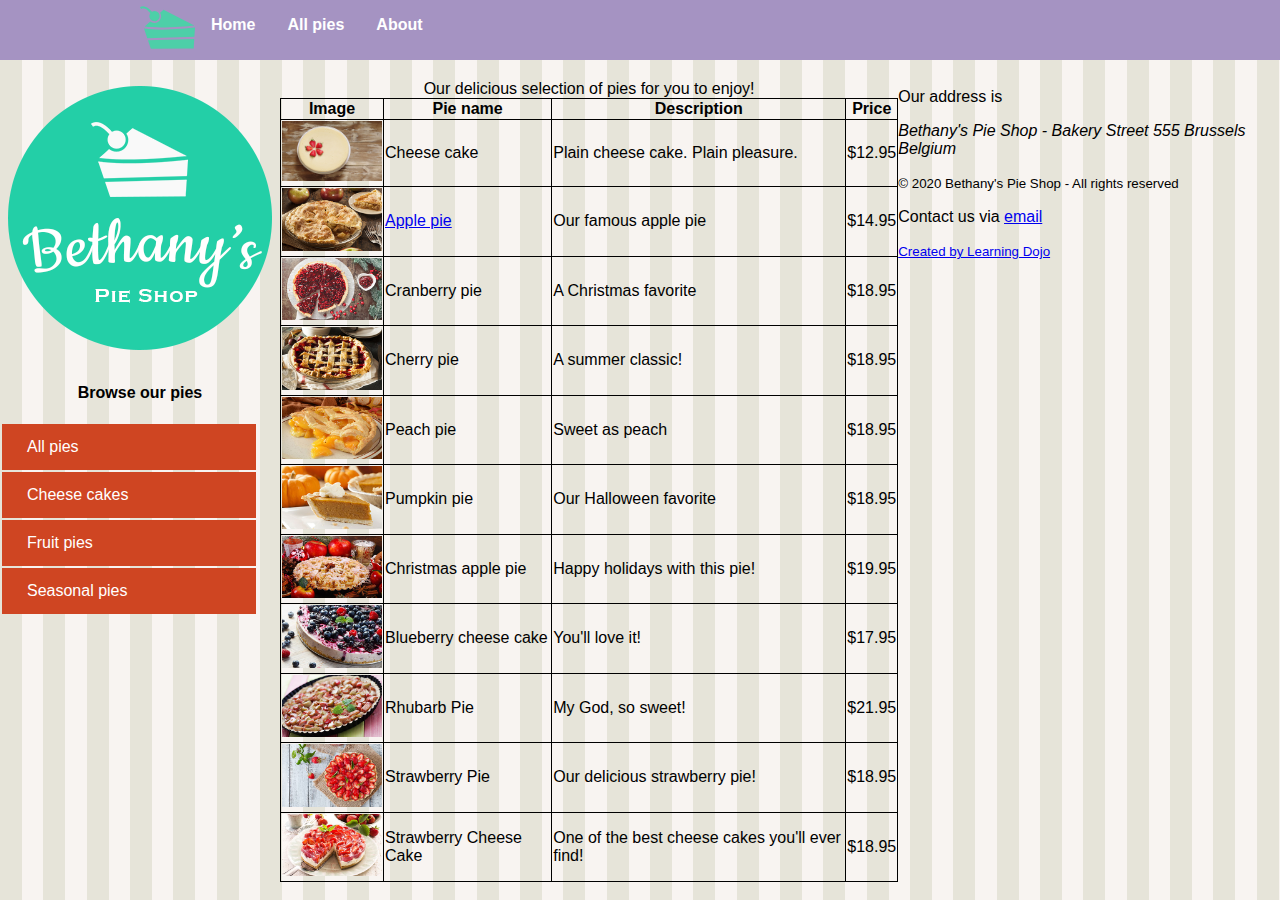
==== pages/pieoverview.html @ 18084edf "Code to setup flex container and setting alignment" ====
<!DOCTYPE html>
<html>

<head>
    <meta charset="utf-8">
    <title>Welcome to Bethany's Pie Shop!</title>
    <meta name="author" content="Bethany's Pie Shop">
    <meta name="description" content="Store front for Bethany's Pie Shop">
    <meta name="viewport" content="width=device-width, initial-scale=1">
    <link rel="icon" type="image/png" href="favicon.png">
    <link rel="stylesheet" type="text/css" href="../css/styles.css">
</head>

<body>
    <header id="mainheader">
        <nav>
            <ul>
                <li><img src="../images/cake.svg" height="55" /></li>
                <li><a href="../index.html">Home</a></li>
                <li><a href="pieoverview.html">All pies</a></li>
                <li><a href="about.html">About</a></li>
            </ul>
        </nav>
    </header>
    <div class="mainContent">
        <aside class="leftmenu">
            <img src="../images/bethanylogo.png" />

            <header>
                <h4 style="text-align: center;">Browse our pies</h4>
            </header>
            <ul>
                <a href="pieoverview.html"><li>All pies</li></a>
                <a href="cheesecakes.html"><li>Cheese cakes</li></a>
                <a href="fruitpies.html"><li>Fruit pies</li></a>
                <a href="seasonalpies.html"><li>Seasonal pies</li></a>
            </ul>
        </aside>
        <main class="main">
            <table border="1"
                style="width:100%;border: 1px solid black;border-collapse: collapse; padding: 20px;border-spacing: 5px;">
                <caption>
                    Our delicious selection of pies for you to enjoy!
                </caption>
                <thead>
                    <tr>
                        <th>Image</th>
                        <th>Pie name</th>
                        <th>Description</th>
                        <th>Price</th>
                    </tr>
                </thead>
                <tbody>
                    <tr>
                        <td><img src="../images/products/cheesecakesmall.jpg" width="100"></td>
                        <td>Cheese cake</td>
                        <td>Plain cheese cake. Plain pleasure.</td>
                        <td>$12.95</td>
                    </tr>
                    <tr>
                        <td><img src="../images/products/applepiesmall.jpg" width="100"></td>
                        <td><a href="applepie.html">Apple pie</a></td>
                        <td>Our famous apple pie</td>
                        <td>$14.95</td>
                    </tr>
                    <tr>
                        <td><img src="../images/products/cranberrypiesmall.jpg" width="100"></td>
                        <td>Cranberry pie</td>
                        <td>A Christmas favorite</td>
                        <td>$18.95</td>
                    </tr>
                    <tr>
                        <td><img src="../images/products/cherrypiesmall.jpg" width="100"></td>
                        <td>Cherry pie</td>
                        <td>A summer classic!</td>
                        <td>$18.95</td>
                    </tr>
                    <tr>
                        <td><img src="../images/products/peachpiesmall.jpg" width="100"></td>
                        <td>Peach pie</td>
                        <td>Sweet as peach</td>
                        <td>$18.95</td>
                    </tr>
                    <tr>
                        <td><img src="../images/products/pumpkinpiesmall.jpg" width="100"></td>
                        <td>Pumpkin pie</td>
                        <td>Our Halloween favorite</td>
                        <td>$18.95</td>
                    </tr>
                    <tr>
                        <td><img src="../images/products/christmasapplepiesmall.jpg" width="100"></td>
                        <td>Christmas apple pie</td>
                        <td>Happy holidays with this pie!</td>
                        <td>$19.95</td>
                    </tr>
                    <tr>
                        <td><img src="../images/products/blueberrycheesecakesmall.jpg" width="100"></td>
                        <td>Blueberry cheese cake</td>
                        <td>You'll love it!</td>
                        <td>$17.95</td>
                    </tr>
                    <tr>
                        <td><img src="../images/products/rhubarbpiesmall.jpg" width="100"></td>
                        <td>Rhubarb Pie</td>
                        <td>My God, so sweet!</td>
                        <td>$21.95</td>
                    </tr>
                    <tr>
                        <td><img src="../images/products/strawberrypiesmall.jpg" width="100"></td>
                        <td>Strawberry Pie</td>
                        <td>Our delicious strawberry pie!</td>
                        <td>$18.95</td>
                    </tr>
                    <tr>
                        <td><img src="../images/products/strawberrycheesecakesmall.jpg" width="100"></td>
                        <td>Strawberry Cheese Cake</td>
                        <td>One of the best cheese cakes you'll ever find!</td>
                        <td>$18.95</td>
                    </tr>
                </tbody>
            </table>
        </main>

        <footer>
            <p>Our address is</p>
            <address>Bethany's Pie Shop - Bakery Street 555 Brussels Belgium</address>
            <p><small>&copy; 2020 Bethany's Pie Shop - All rights reserved</small></p>
            <p>Contact us via <a href="mailto:info@bethanyspieshop.com">email</a></p>
            <p><small><a href="https://www.learningdojo.net">Created by Learning Dojo</a></small></p>
        </footer>
    </div>
</body>

</html>
---- css/styles.css ----
/*Main Area*/
body {
    margin-top: 0px;
    font-family: 'Segoe UI', Tahoma, Geneva, Verdana, sans-serif;
    margin-left: auto;
    margin-right: auto;
    background-color: #e6e4d9;
    background-image: url('../images/pattern.png');
}

#mainheader {
    background-color: #a593c2;
}

/*Top Menu*/

nav {
    height: 60px;
    width: 1000px;
    margin: 0 auto 20px;
}

nav>ul {
    list-style-type: none;
    margin: 0;
    padding: 0;
    overflow: hidden;
}

nav>ul>li {
    float: left;
}

nav>ul>li a {
    display: block;
    color: white;
    text-align: center;
    padding: 16px;
    text-decoration: none;
    font-weight: bold;
}

/*Side Menu*/

.mainContent ul{
    padding-inline-start: 2px;
    margin-right: 1.5rem;
}

.mainContent ul>a>li{
    background-color: #cf4522;
    color: #fff;
    list-style: none;
    padding: 14px 25px;
    display: block;
    cursor: pointer;
    margin-bottom: 2px;
}

.mainContent ul>a>li:hover{
    background-color: #B43110;
}

.mainContent ul>a{
    text-decoration: none;
    color: #fff;
}

.mainContent{
    margin-left: auto;
    margin-right: auto;
    display: flex;
    /* flex-wrap: wrap-reverse; */
}

/*Main Content*/


.pageTitle{
    font-size:35px;
    color:#a593c2;
}

/*Footer*/
footer {
    display: flex;
    flex-direction: column;
}

footer > p , footer > address{
    margin: .5rem 0;
}

.box{
    width: 200px;
    height: 100px;
    background-color: red;
    margin: 5px 10px;;
}
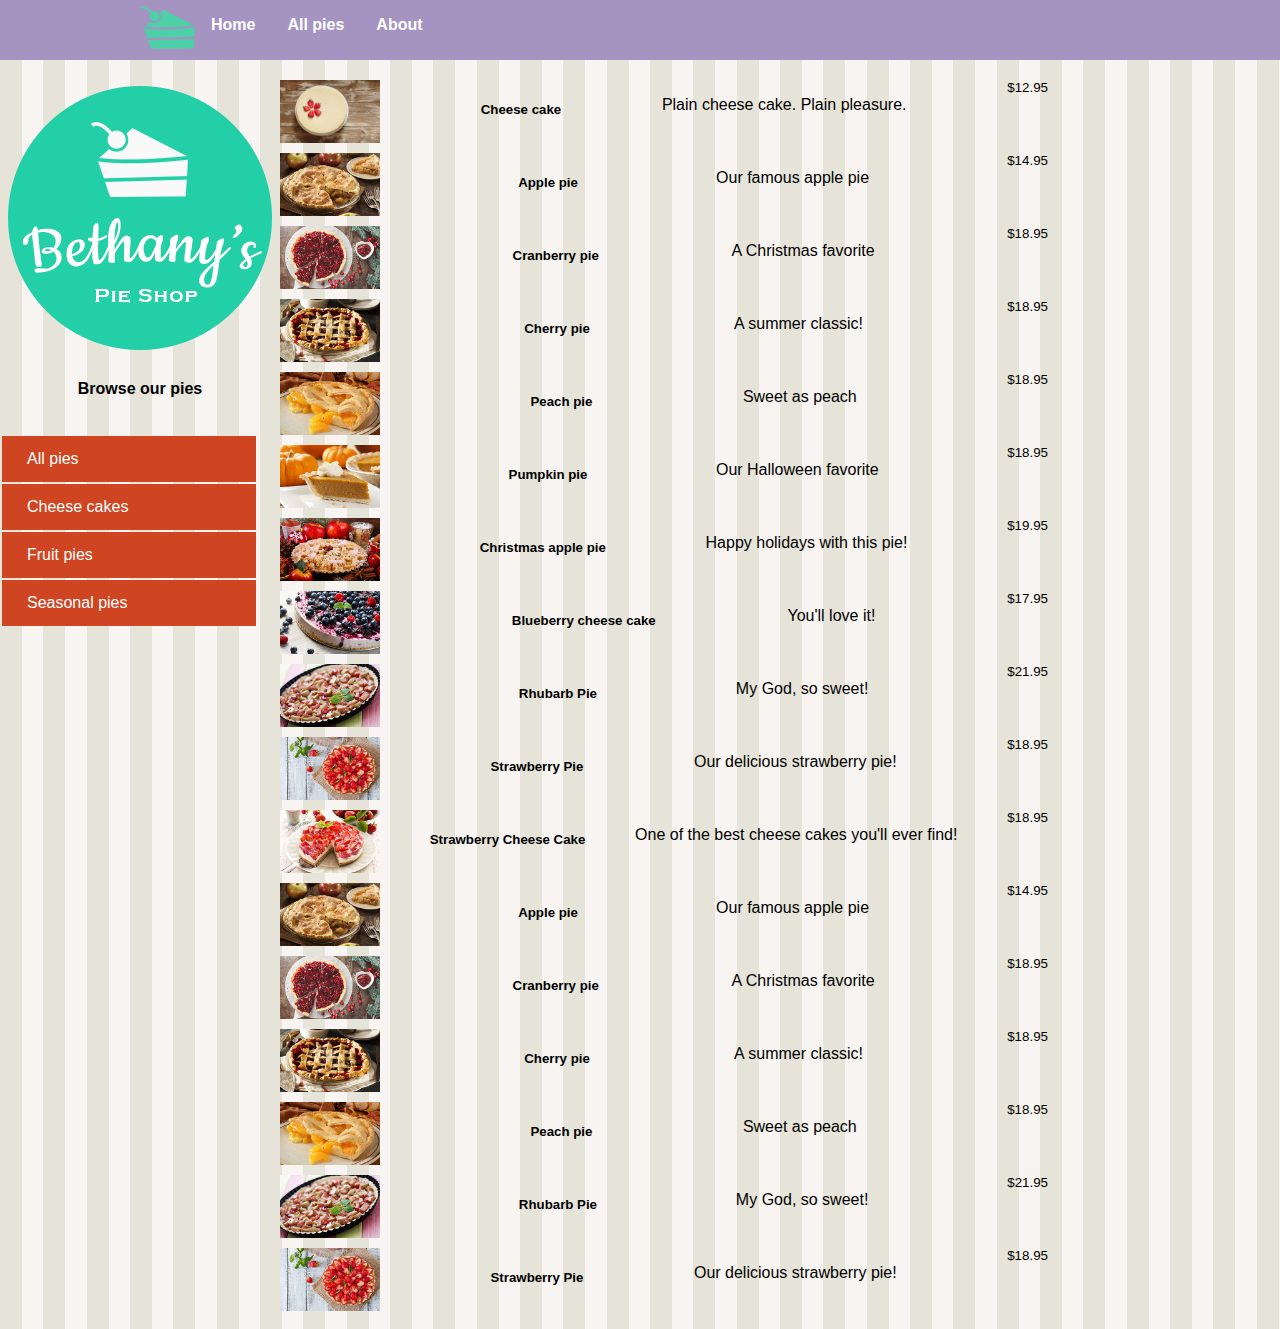
==== commit 3c2fdd58: "Adding flex-direction to yje All pie pages" ====
--- a/pages/pieoverview.html
+++ b/pages/pieoverview.html
@@ -30,104 +30,146 @@
                 <h4 style="text-align: center;">Browse our pies</h4>
             </header>
             <ul>
-                <a href="pieoverview.html"><li>All pies</li></a>
-                <a href="cheesecakes.html"><li>Cheese cakes</li></a>
-                <a href="fruitpies.html"><li>Fruit pies</li></a>
-                <a href="seasonalpies.html"><li>Seasonal pies</li></a>
+                <a href="pieoverview.html">
+                    <li>All pies</li>
+                </a>
+                <a href="cheesecakes.html">
+                    <li>Cheese cakes</li>
+                </a>
+                <a href="fruitpies.html">
+                    <li>Fruit pies</li>
+                </a>
+                <a href="seasonalpies.html">
+                    <li>Seasonal pies</li>
+                </a>
             </ul>
         </aside>
         <main class="main">
-            <table border="1"
-                style="width:100%;border: 1px solid black;border-collapse: collapse; padding: 20px;border-spacing: 5px;">
-                <caption>
-                    Our delicious selection of pies for you to enjoy!
-                </caption>
-                <thead>
-                    <tr>
-                        <th>Image</th>
-                        <th>Pie name</th>
-                        <th>Description</th>
-                        <th>Price</th>
-                    </tr>
-                </thead>
-                <tbody>
-                    <tr>
-                        <td><img src="../images/products/cheesecakesmall.jpg" width="100"></td>
-                        <td>Cheese cake</td>
-                        <td>Plain cheese cake. Plain pleasure.</td>
-                        <td>$12.95</td>
-                    </tr>
-                    <tr>
-                        <td><img src="../images/products/applepiesmall.jpg" width="100"></td>
-                        <td><a href="applepie.html">Apple pie</a></td>
-                        <td>Our famous apple pie</td>
-                        <td>$14.95</td>
-                    </tr>
-                    <tr>
-                        <td><img src="../images/products/cranberrypiesmall.jpg" width="100"></td>
-                        <td>Cranberry pie</td>
-                        <td>A Christmas favorite</td>
-                        <td>$18.95</td>
-                    </tr>
-                    <tr>
-                        <td><img src="../images/products/cherrypiesmall.jpg" width="100"></td>
-                        <td>Cherry pie</td>
-                        <td>A summer classic!</td>
-                        <td>$18.95</td>
-                    </tr>
-                    <tr>
-                        <td><img src="../images/products/peachpiesmall.jpg" width="100"></td>
-                        <td>Peach pie</td>
-                        <td>Sweet as peach</td>
-                        <td>$18.95</td>
-                    </tr>
-                    <tr>
-                        <td><img src="../images/products/pumpkinpiesmall.jpg" width="100"></td>
-                        <td>Pumpkin pie</td>
-                        <td>Our Halloween favorite</td>
-                        <td>$18.95</td>
-                    </tr>
-                    <tr>
-                        <td><img src="../images/products/christmasapplepiesmall.jpg" width="100"></td>
-                        <td>Christmas apple pie</td>
-                        <td>Happy holidays with this pie!</td>
-                        <td>$19.95</td>
-                    </tr>
-                    <tr>
-                        <td><img src="../images/products/blueberrycheesecakesmall.jpg" width="100"></td>
-                        <td>Blueberry cheese cake</td>
-                        <td>You'll love it!</td>
-                        <td>$17.95</td>
-                    </tr>
-                    <tr>
-                        <td><img src="../images/products/rhubarbpiesmall.jpg" width="100"></td>
-                        <td>Rhubarb Pie</td>
-                        <td>My God, so sweet!</td>
-                        <td>$21.95</td>
-                    </tr>
-                    <tr>
-                        <td><img src="../images/products/strawberrypiesmall.jpg" width="100"></td>
-                        <td>Strawberry Pie</td>
-                        <td>Our delicious strawberry pie!</td>
-                        <td>$18.95</td>
-                    </tr>
-                    <tr>
-                        <td><img src="../images/products/strawberrycheesecakesmall.jpg" width="100"></td>
-                        <td>Strawberry Cheese Cake</td>
-                        <td>One of the best cheese cakes you'll ever find!</td>
-                        <td>$18.95</td>
-                    </tr>
-                </tbody>
-            </table>
+
+            <div class="pieRow">
+                <img src="../images/products/cheesecakesmall.jpg" width="100" height="63">
+                <h5>Cheese cake</h5>
+                <p>Plain cheese cake. Plain pleasure.</p>
+                <small>$12.95</small>
+            </div>
+
+            <div class="pieRow">
+                <img src="../images/products/applepiesmall.jpg" width="100" height="63">
+                <h5>Apple pie</h5>
+                <p>Our famous apple pie</p>
+                <small>$14.95</small>
+            </div>
+
+            <div class="pieRow">
+                <img src="../images/products/cranberrypiesmall.jpg" width="100" height="63">
+                <h5>Cranberry pie</h5>
+                <p>A Christmas favorite</p>
+                <small>$18.95</small>
+            </div>
+
+            <div class="pieRow">
+                <img src="../images/products/cherrypiesmall.jpg" width="100" height="63">
+                <h5>Cherry pie</h5>
+                <p>A summer classic!</p>
+                <small>$18.95</small>
+            </div>
+
+            <div class="pieRow">
+                <img src="../images/products/peachpiesmall.jpg" width="100" height="63">
+                <h5>Peach pie</h5>
+                <p>Sweet as peach</p>
+                <small>$18.95</small>
+            </div>
+
+            <div class="pieRow">
+                <img src="../images/products/pumpkinpiesmall.jpg" width="100" height="63">
+                <h5>Pumpkin pie</h5>
+                <p>Our Halloween favorite</p>
+                <small>$18.95</small>
+            </div>
+
+            <div class="pieRow">
+                <img src="../images/products/christmasapplepiesmall.jpg" width="100" height="63">
+                <h5>Christmas apple pie</h5>
+                <p>Happy holidays with this pie!</p>
+                <small>$19.95</small>
+            </div>
+
+            <div class="pieRow">
+                <img src="../images/products/blueberrycheesecakesmall.jpg" width="100" height="63">
+                <h5>Blueberry cheese cake</h5>
+                <p>You'll love it!</p>
+                <small>$17.95</small>
+            </div>
+
+            <div class="pieRow">
+                <img src="../images/products/rhubarbpiesmall.jpg" width="100" height="63">
+                <h5>Rhubarb Pie</h5>
+                <p>My God, so sweet!</p>
+                <small>$21.95</small>
+            </div>
+
+            <div class="pieRow">
+                <img src="../images/products/strawberrypiesmall.jpg" width="100" height="63">
+                <h5>Strawberry Pie</h5>
+                <p>Our delicious strawberry pie!</p>
+                <small>$18.95</small>
+            </div>
+
+            <div class="pieRow">
+                <img src="../images/products/strawberrycheesecakesmall.jpg" width="100">
+                <h5>Strawberry Cheese Cake</h5>
+                <p>One of the best cheese cakes you'll ever find!</p>
+                <small>$18.95</small>
+            </div>
+
+            <div class="pieRow">
+                <img src="../images/products/applepiesmall.jpg" width="100" height="63">
+                <h5>Apple pie</h5>
+                <p>Our famous apple pie</p>
+                <small>$14.95</small>
+            </div>
+
+            <div class="pieRow">
+                <img src="../images/products/cranberrypiesmall.jpg" width="100" height="63">
+                <h5>Cranberry pie</h5>
+                <p>A Christmas favorite</p>
+                <small>$18.95</small>
+            </div>
+            <div class="pieRow">
+                <img src="../images/products/cherrypiesmall.jpg" width="100" height="63">
+                <h5>Cherry pie</h5>
+                <p>A summer classic!</p>
+                <small>$18.95</small>
+            </div>
+            <div class="pieRow">
+                <img src="../images/products/peachpiesmall.jpg" width="100" height="63">
+                <h5>Peach pie</h5>
+                <p>Sweet as peach</p>
+                <small>$18.95</small>
+            </div>
+            <div class="pieRow">
+                <img src="../images/products/rhubarbpiesmall.jpg" width="100" height="63">
+                <h5>Rhubarb Pie</h5>
+                <p>My God, so sweet!</p>
+                <small>$21.95</small>
+            </div>
+            <div class="pieRow">
+                <img src="../images/products/strawberrypiesmall.jpg" width="100" height="63">
+                <h5>Strawberry Pie</h5>
+                <p>Our delicious strawberry pie!</p>
+                <small>$18.95</small>
+            </div>
+
         </main>
 
-        <footer>
+        <!-- <footer>
             <p>Our address is</p>
             <address>Bethany's Pie Shop - Bakery Street 555 Brussels Belgium</address>
             <p><small>&copy; 2020 Bethany's Pie Shop - All rights reserved</small></p>
             <p>Contact us via <a href="mailto:info@bethanyspieshop.com">email</a></p>
             <p><small><a href="https://www.learningdojo.net">Created by Learning Dojo</a></small></p>
-        </footer>
+        </footer> -->
     </div>
 </body>
 
--- a/css/styles.css
+++ b/css/styles.css
@@ -96,4 +96,24 @@
     height: 100px;
     background-color: red;
     margin: 5px 10px;;
+}
+
+.main{
+    /* border: 1px solid rebeccapurple; */
+    display: flex;
+    flex-direction: column;
+    width: 60%;
+}
+
+.pieRow{
+    display: flex;
+    flex-direction: row;
+    margin-bottom: 10px;
+    justify-content: space-between;
+    flex-wrap: wrap;
+}
+
+.leftmenu{
+    display: flex;
+    flex-direction: column;
 }